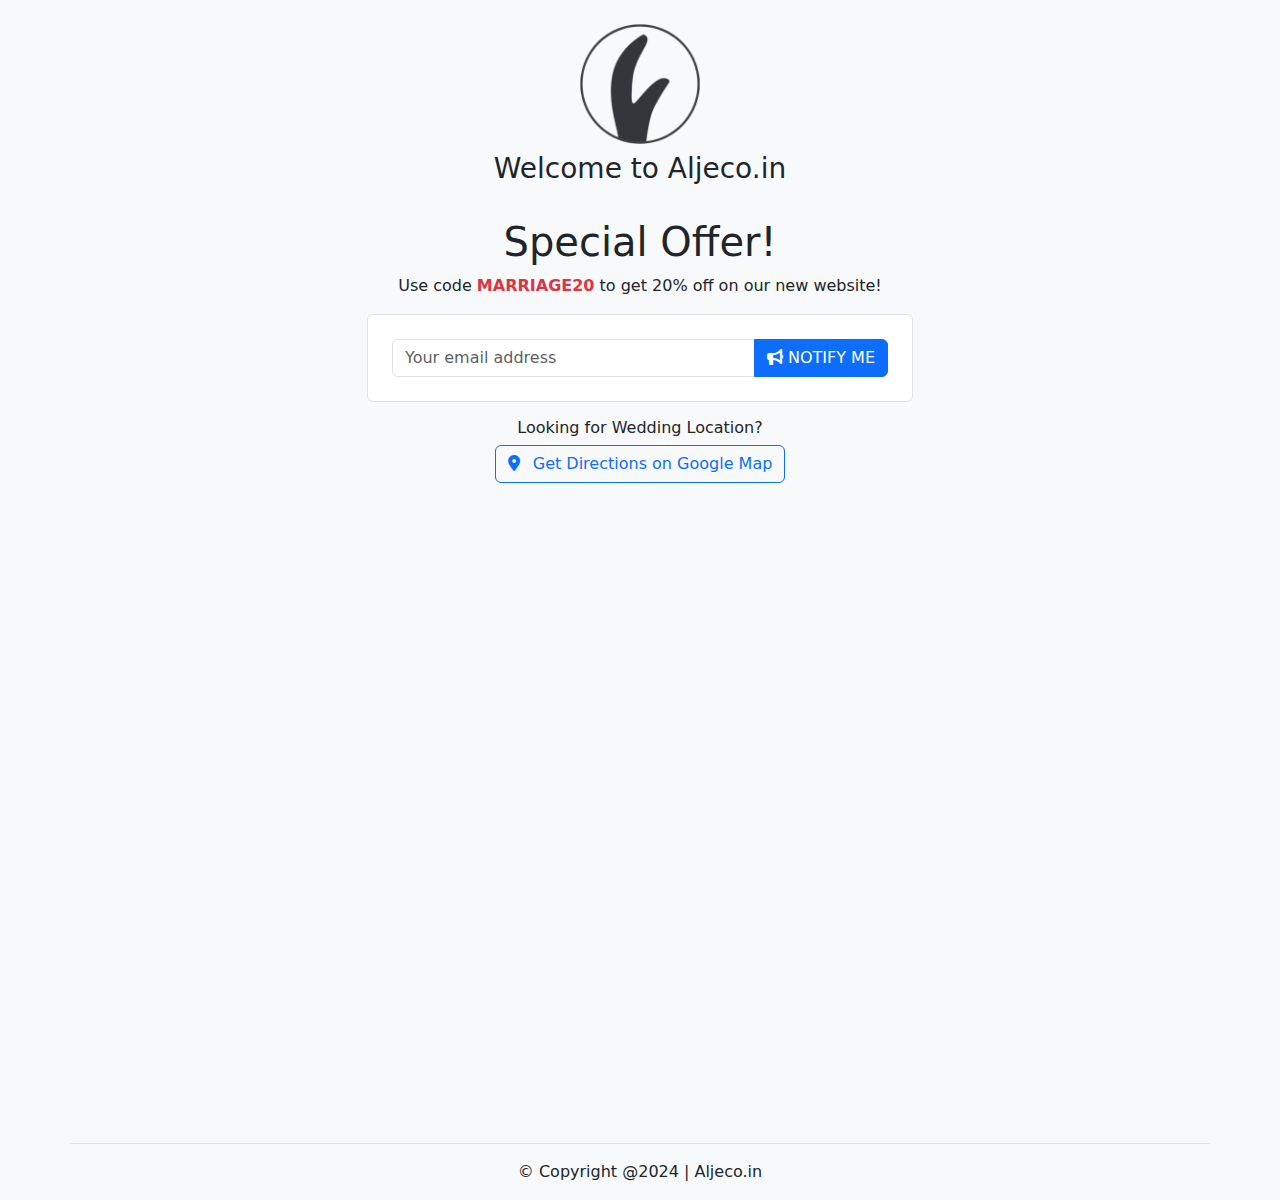
==== marriage-location/index.html @ 5dba55e3 "improvements" ====
<!doctype html>
<html lang="en">
<head>
    <meta charset="utf-8">
    <meta name="viewport" content="width=device-width, initial-scale=1">
    <meta name="robots" content="noindex, nofollow">
    <link rel="icon" href="../images/aljeco-logo.png">
    <title>Wedding Location | Aljeco.in</title>
    <link href="https://cdn.jsdelivr.net/npm/bootstrap@5.3/dist/css/bootstrap.min.css" rel="stylesheet"
          crossorigin="anonymous">
    <link rel="stylesheet"
          href="https://cdn.jsdelivr.net/npm/@fortawesome/fontawesome-free@6.4/css/all.min.css"
          crossorigin="anonymous">
</head>
<body class="bg-light">
<div class="container">

    <header class="row">
        <div class="col-md-12 py-4">
            <div class="text-center">
                <img src="../images/aljeco-logo.png" alt="aljeco logo" width="120" height="120">
                <h1 class="h3 my-2">Welcome to Aljeco.in</h1>
            </div>
        </div>
    </header>

    <main class="row">
        <article class="col-ms-12 text-center">
            <h1>Special Offer!</h1>
            <p>
                Use code <b class="text-danger">MARRIAGE20</b> to get 20% off on our new website!
            </p>
        </article>

        <section class="col-md-6 text-center offset-md-3">
            <form class="border rounded-2 p-4 bg-white" id="subscribe-form" action="https://gmail.us11.list-manage.com/subscribe/post"
                  method="POST" target="_blank">
                <input type="hidden" name="u" value="d912ff3f6db9d2fe7546b9db5">
                <input type="hidden" name="id" value="749ce16580">
                <div class="input-group">
                    <input required type="email" class="form-control" placeholder="Your email address" name="MERGE0"
                           id="MERGE0" maxlength="255">
                    <button type="submit" class="btn btn-primary">
                        <i class="fa-solid fa-bullhorn"></i> NOTIFY ME
                    </button>
                </div>
            </form>
        </section>

        <section class="col-md-12 text-center my-3">
            <h6>Looking for Wedding Location?</h6>
            <a class="btn btn-outline-primary"
               href="https://www.google.com/maps/dir/?api=1&destination=33WG%2BG5Q+Armaan+Farms,+MDR+113W,+Uttar+Pradesh+282001"
               target="_blank"><i class="fa fa-location-dot"></i>&ensp; Get Directions on Google Map</a>

            <div class="ratio ratio-16x9 mt-3">
                <iframe title="Wedding Location"
                        src="https://www.google.com/maps/embed?pb=!1m14!1m8!1m3!1d49188.784357742334!2d78.05899678293858!3d27.096458590741122!3m2!1i1024!2i768!4f13.1!3m3!1m2!1s0x397472506944bcaf%3A0xaa9c9f8f0e90bd1d!2sArmaan%20Farms!5e0!3m2!1sen!2sin!4v1730288640616!5m2!1sen!2sin"
                        loading="lazy" allowfullscreen></iframe>
            </div>
        </section>
    </main>

    <footer class="row border-top">
        <div class="col-md-12 text-center pt-3">
            <p>&copy; Copyright @2024 | Aljeco.in</p>
        </div>
    </footer>
</div>
</body>
</html>
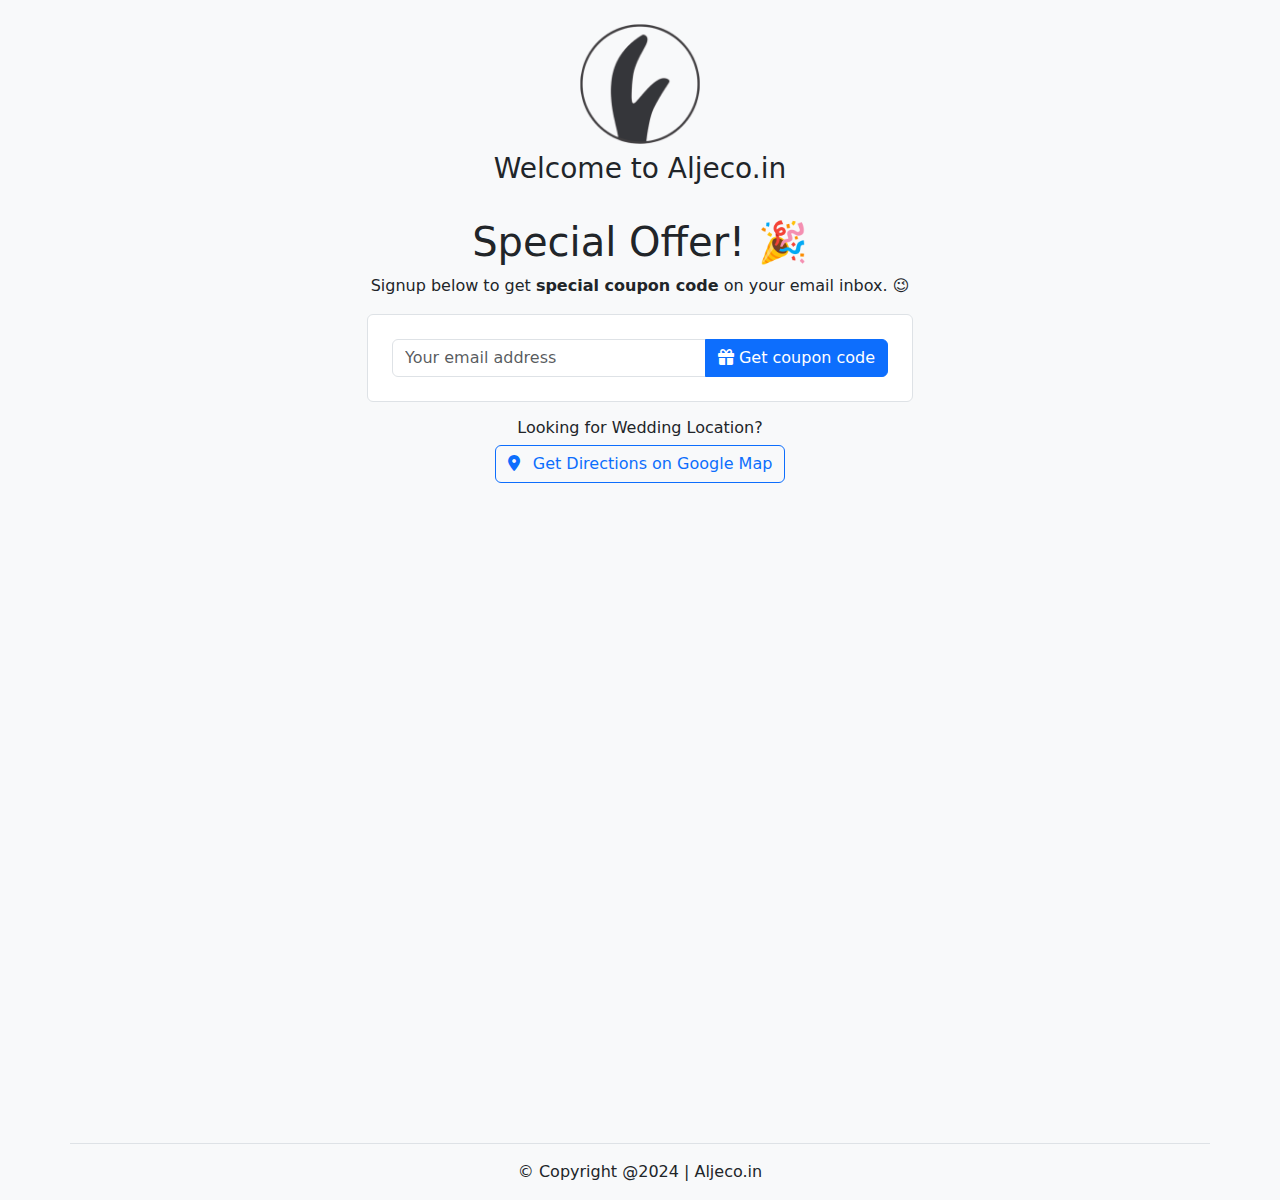
==== commit 4e0ba7f0: "update wedding location page message" ====
--- a/marriage-location/index.html
+++ b/marriage-location/index.html
@@ -26,9 +26,9 @@
 
     <main class="row">
         <article class="col-ms-12 text-center">
-            <h1>Special Offer!</h1>
+            <h1>Special Offer! 🎉</h1>
             <p>
-                Use code <b class="text-danger">MARRIAGE20</b> to get 20% off on our new website!
+                Signup below to get <b>special coupon code</b> on your email inbox. 😉
             </p>
         </article>
 
@@ -41,7 +41,7 @@
                     <input required type="email" class="form-control" placeholder="Your email address" name="MERGE0"
                            id="MERGE0" maxlength="255">
                     <button type="submit" class="btn btn-primary">
-                        <i class="fa-solid fa-bullhorn"></i> NOTIFY ME
+                        <i class="fas fa-gift"></i> Get coupon code
                     </button>
                 </div>
             </form>
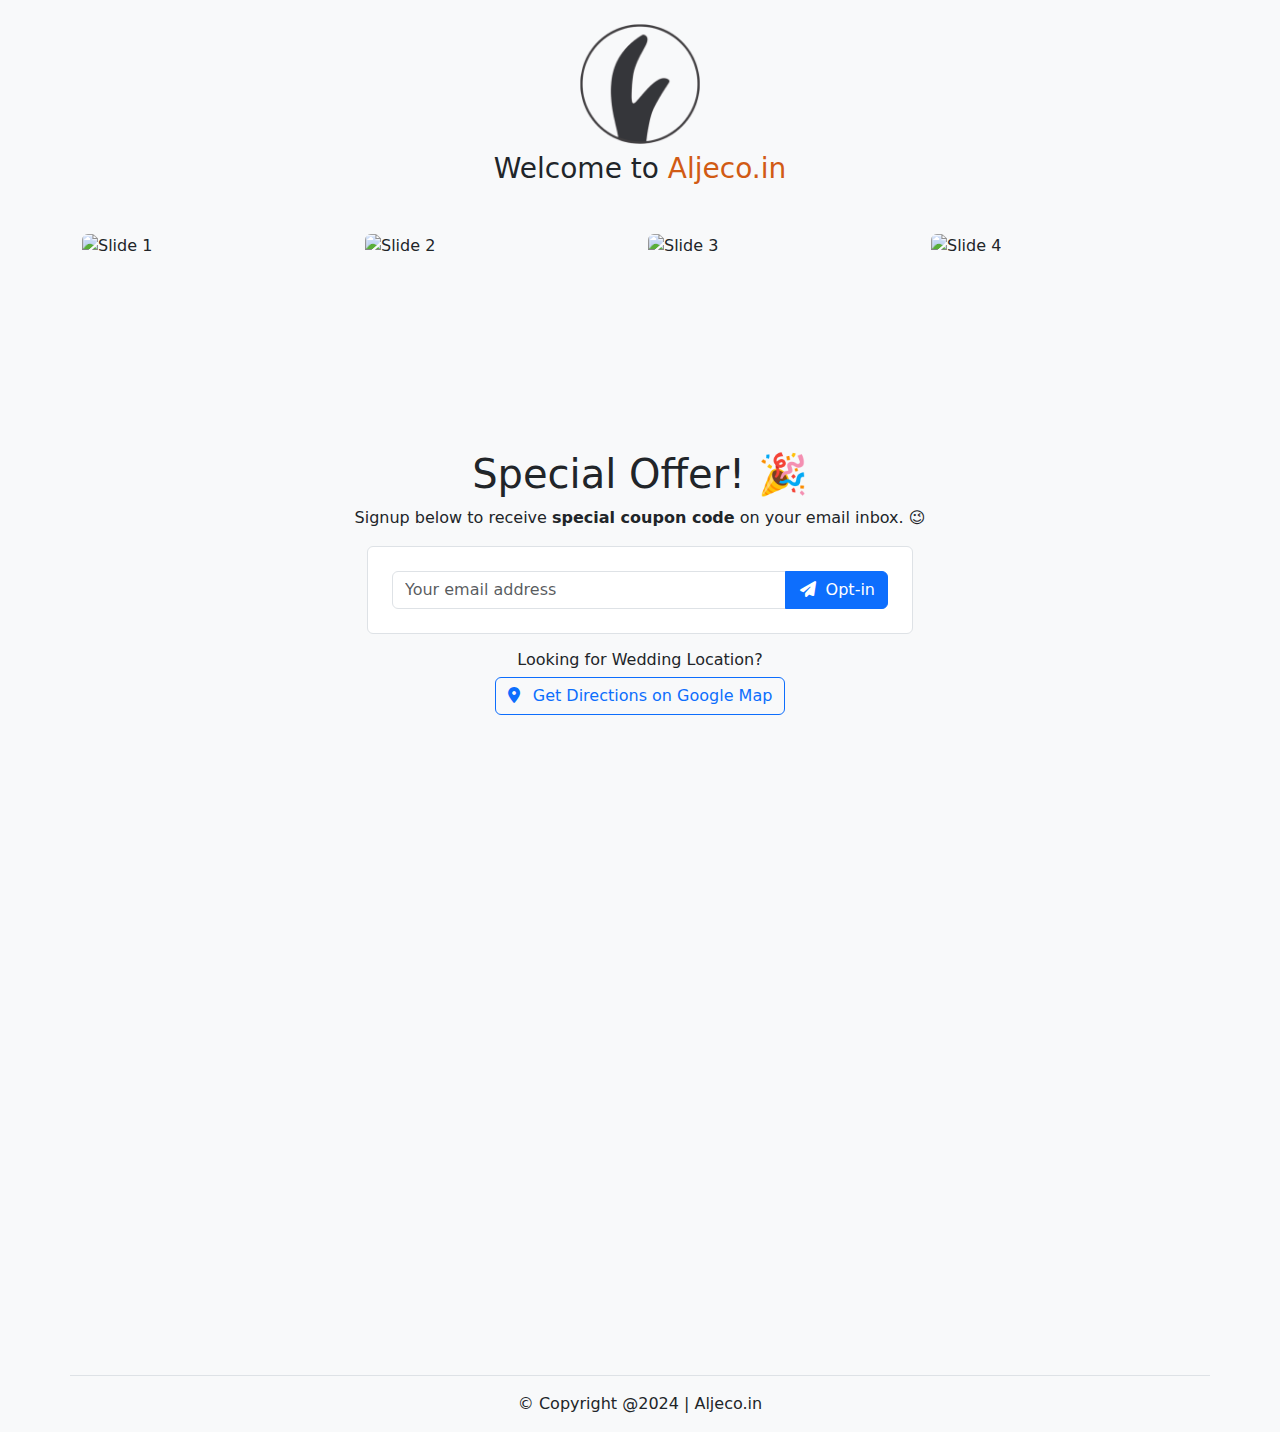
==== commit 4a0c594e: "fix slider image in mobile" ====
--- a/marriage-location/index.html
+++ b/marriage-location/index.html
@@ -11,15 +11,52 @@
     <link rel="stylesheet"
           href="https://cdn.jsdelivr.net/npm/@fortawesome/fontawesome-free@6.4/css/all.min.css"
           crossorigin="anonymous">
+    <style>
+        .collage-image {
+            object-fit: cover;
+            width: 100%;
+            height: 100%;
+        }
+
+        .collage-container {
+            position: relative;
+            height: 200px;
+        }
+    </style>
 </head>
 <body class="bg-light">
+
 <div class="container">
 
     <header class="row">
         <div class="col-md-12 py-4">
             <div class="text-center">
                 <img src="../images/aljeco-logo.png" alt="aljeco logo" width="120" height="120">
-                <h1 class="h3 my-2">Welcome to Aljeco.in</h1>
+                <h1 class="h3 my-2">Welcome to <span style="color: #d15b14">Aljeco.in</span></h1>
+            </div>
+        </div>
+        <div class="col-md-12 py-3">
+            <div class="row g-3">
+                <div class="col-3">
+                    <div class="collage-container">
+                        <img src="../images/slides/slide-1.jpg" class="collage-image rounded" alt="Slide 1">
+                    </div>
+                </div>
+                <div class="col-3">
+                    <div class="collage-container">
+                        <img src="../images/slides/slide-2.jpg" class="collage-image rounded" alt="Slide 2">
+                    </div>
+                </div>
+                <div class="col-3">
+                    <div class="collage-container">
+                        <img src="../images/slides/slide-3.jpg" class="collage-image rounded" alt="Slide 3">
+                    </div>
+                </div>
+                <div class="col-3">
+                    <div class="collage-container">
+                        <img src="../images/slides/slide-4.jpg" class="collage-image rounded" alt="Slide 4">
+                    </div>
+                </div>
             </div>
         </div>
     </header>
@@ -28,12 +65,13 @@
         <article class="col-ms-12 text-center">
             <h1>Special Offer! 🎉</h1>
             <p>
-                Signup below to get <b>special coupon code</b> on your email inbox. 😉
+                Signup below to receive <b>special coupon code</b> on your email inbox. 😉
             </p>
         </article>
 
         <section class="col-md-6 text-center offset-md-3">
-            <form class="border rounded-2 p-4 bg-white" id="subscribe-form" action="https://gmail.us11.list-manage.com/subscribe/post"
+            <form class="border rounded-2 p-4 bg-white" id="subscribe-form"
+                  action="https://gmail.us11.list-manage.com/subscribe/post"
                   method="POST" target="_blank">
                 <input type="hidden" name="u" value="d912ff3f6db9d2fe7546b9db5">
                 <input type="hidden" name="id" value="749ce16580">
@@ -41,7 +79,7 @@
                     <input required type="email" class="form-control" placeholder="Your email address" name="MERGE0"
                            id="MERGE0" maxlength="255">
                     <button type="submit" class="btn btn-primary">
-                        <i class="fas fa-gift"></i> Get coupon code
+                        <i class="fas fa-fw fa-paper-plane"></i>&ensp;Opt-in
                     </button>
                 </div>
             </form>
